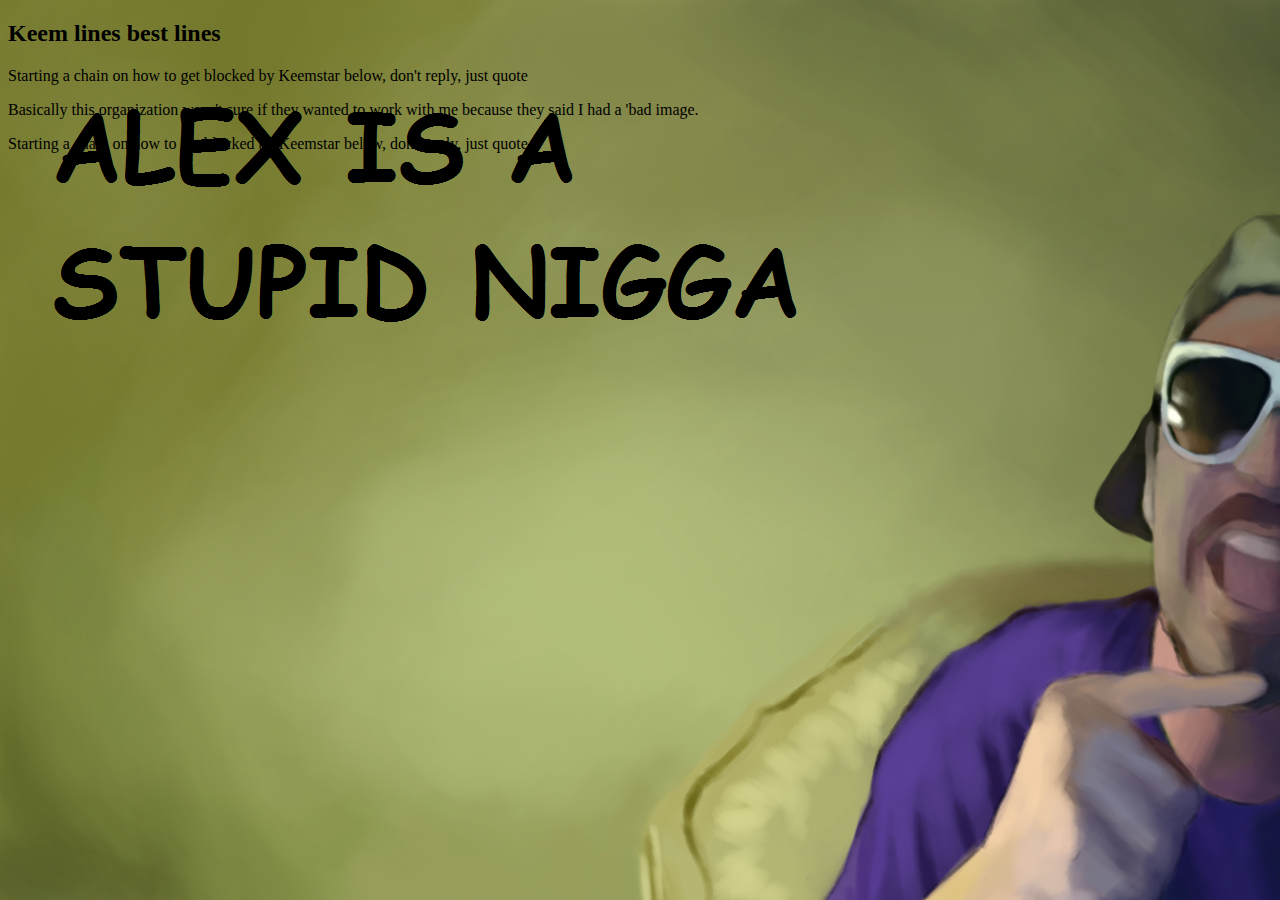
==== qoutes.html @ 14ab54b2 "Qoutes test" ====
<!DOCTYPE html>
<html>
<head>

<title>KEEM LINES</title>

<meta name="Description" content="This is the biggest Keemstar fanpage on the interwebs there is even a chat included">

<meta name="Keywords" content="Keemstar, fan, page, fanpage, keemstar, memestar, idubzz, leafyishere, Memestar, DramaAlert, Dramaalert, dramaalert, keemstar fanpage," />

</head>
<body background="new.png">

<h2>Keem lines best lines</h2>
<p>Starting a chain on how to get blocked by Keemstar below, don't reply, just quote<p>
<p>Basically this organization wasn't sure if they wanted to work with me because they said I had a 'bad image.<p>
<p>Starting a chain on how to get blocked by Keemstar below, don't reply, just quote<p>
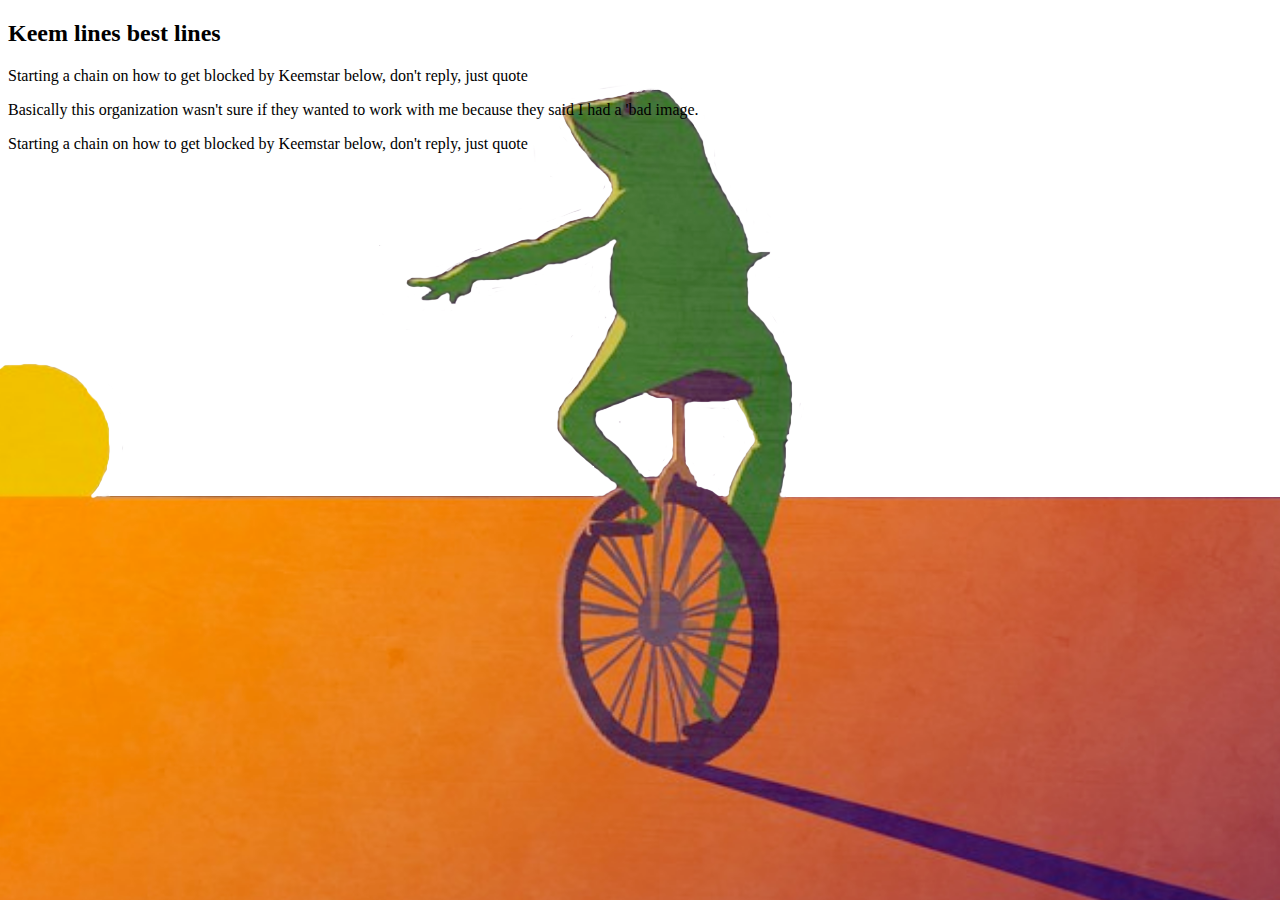
==== commit 6cf376b4: "Funnymeme" ====
--- a/qoutes.html
+++ b/qoutes.html
@@ -9,7 +9,7 @@
 <meta name="Keywords" content="Keemstar, fan, page, fanpage, keemstar, memestar, idubzz, leafyishere, Memestar, DramaAlert, Dramaalert, dramaalert, keemstar fanpage," />
 
 </head>
-<body background="new.png">
+<body background="funnymeme.png">
 
 <h2>Keem lines best lines</h2>
 <p>Starting a chain on how to get blocked by Keemstar below, don't reply, just quote<p>
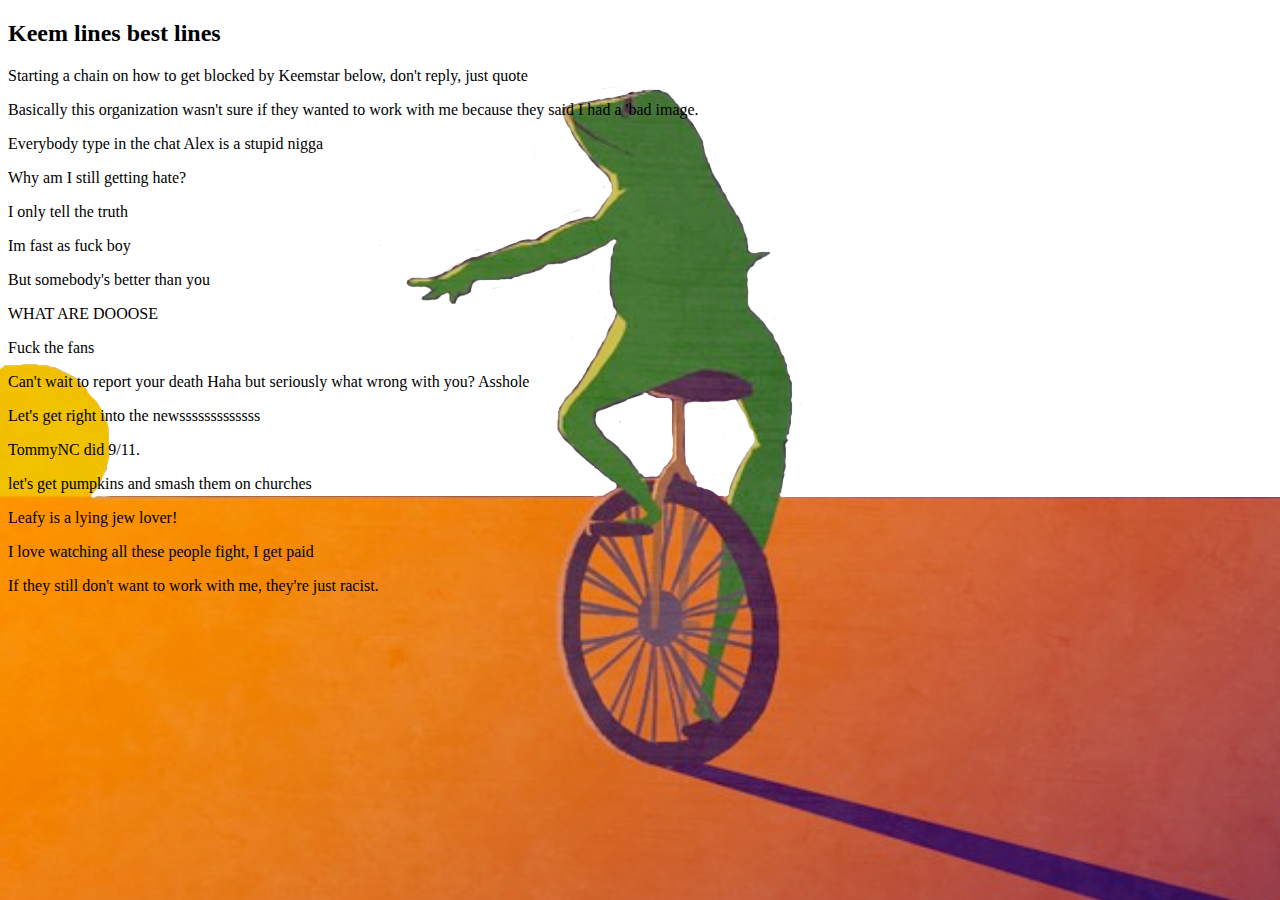
==== commit ee693742: "More quotes" ====
--- a/qoutes.html
+++ b/qoutes.html
@@ -14,4 +14,17 @@
 <h2>Keem lines best lines</h2>
 <p>Starting a chain on how to get blocked by Keemstar below, don't reply, just quote<p>
 <p>Basically this organization wasn't sure if they wanted to work with me because they said I had a 'bad image.<p>
-<p>Starting a chain on how to get blocked by Keemstar below, don't reply, just quote<p>+<p>Everybody type in the chat Alex is a stupid nigga<p>
+<p>Why am I still getting hate?<p>
+<p>I only tell the truth<p>
+<p>Im fast as fuck boy<p>
+<p>But somebody's better than you<p>
+<p>WHAT ARE DOOOSE<p>
+<p>Fuck the fans<p>
+<p>Can't wait to report your death Haha but seriously what wrong with you? Asshole<p>
+<p>Let's get right into the newsssssssssssss<p>
+<p>TommyNC did 9/11.<p>
+<p>let's get pumpkins and smash them on churches<p>
+<p>Leafy is a lying jew lover!<p>
+<p>I love watching all these people fight, I get paid<p>
+<p>If they still don't want to work with me, they're just racist.<p>